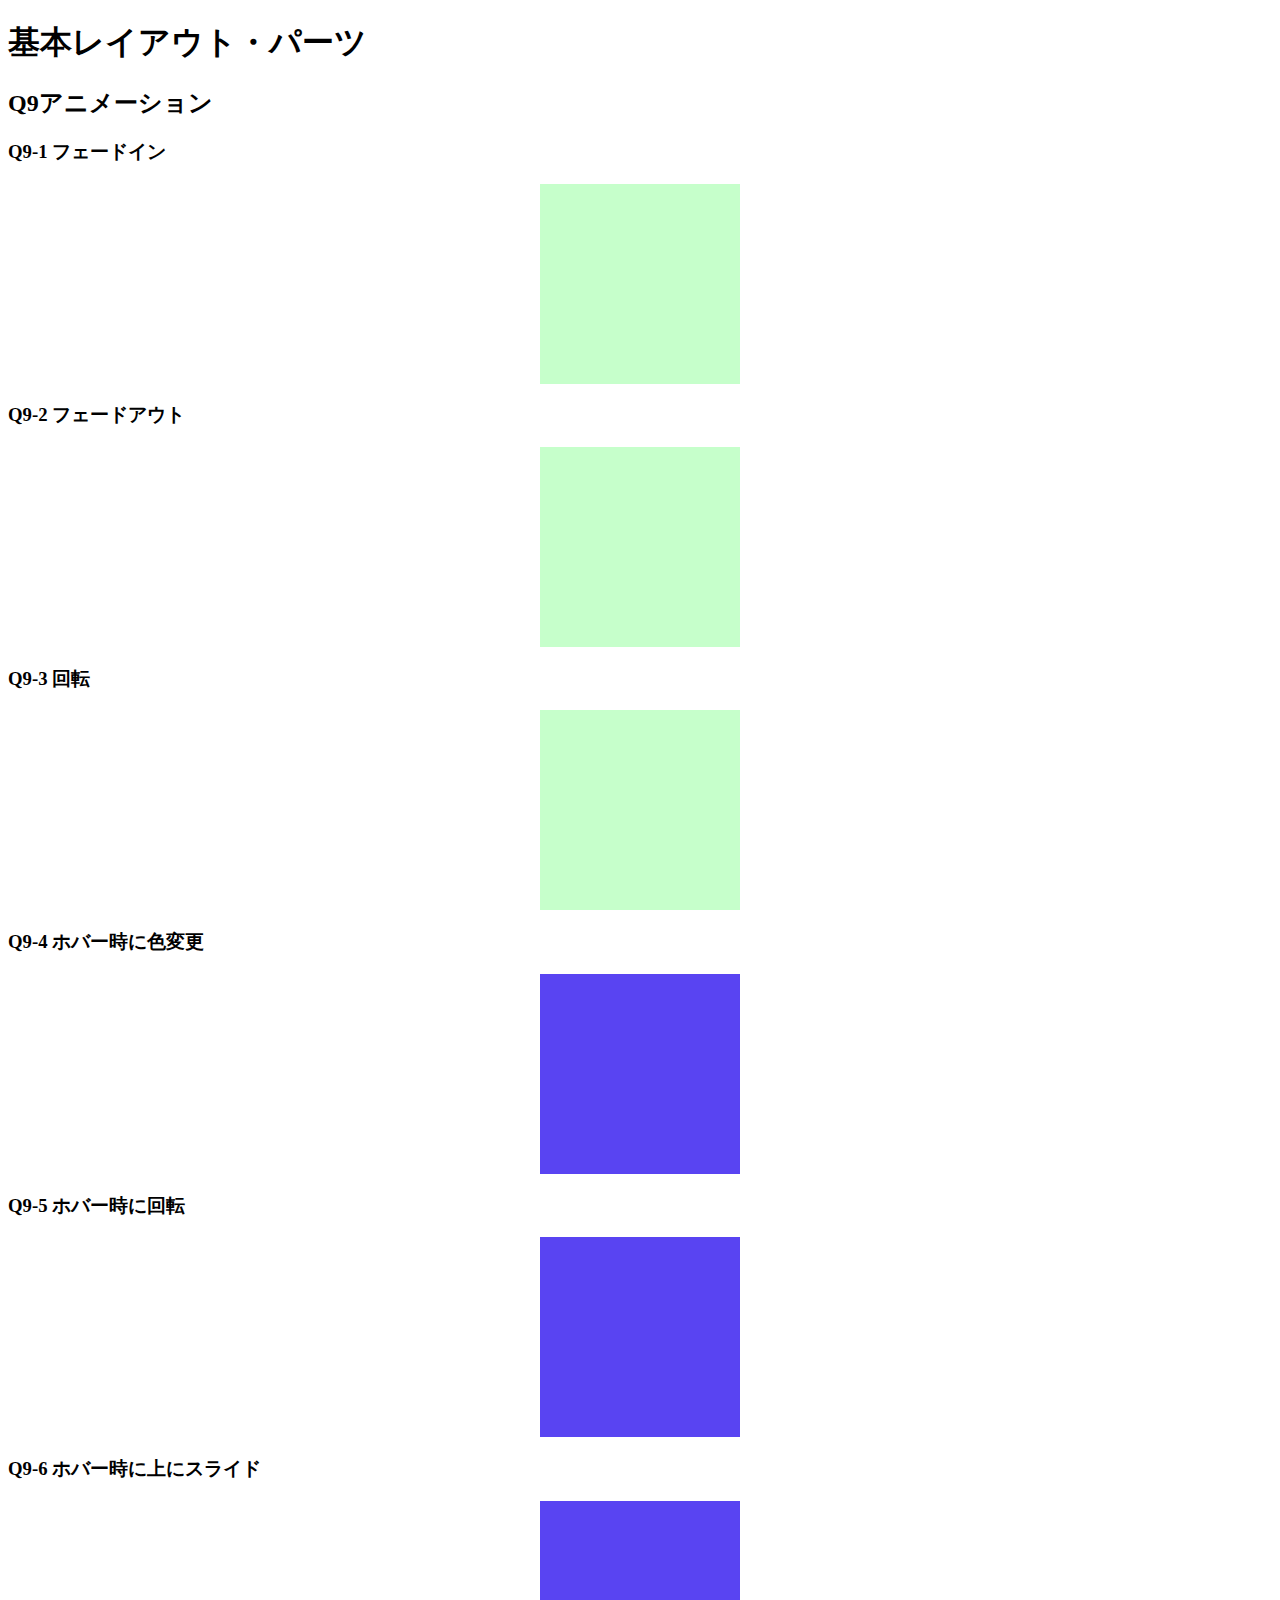
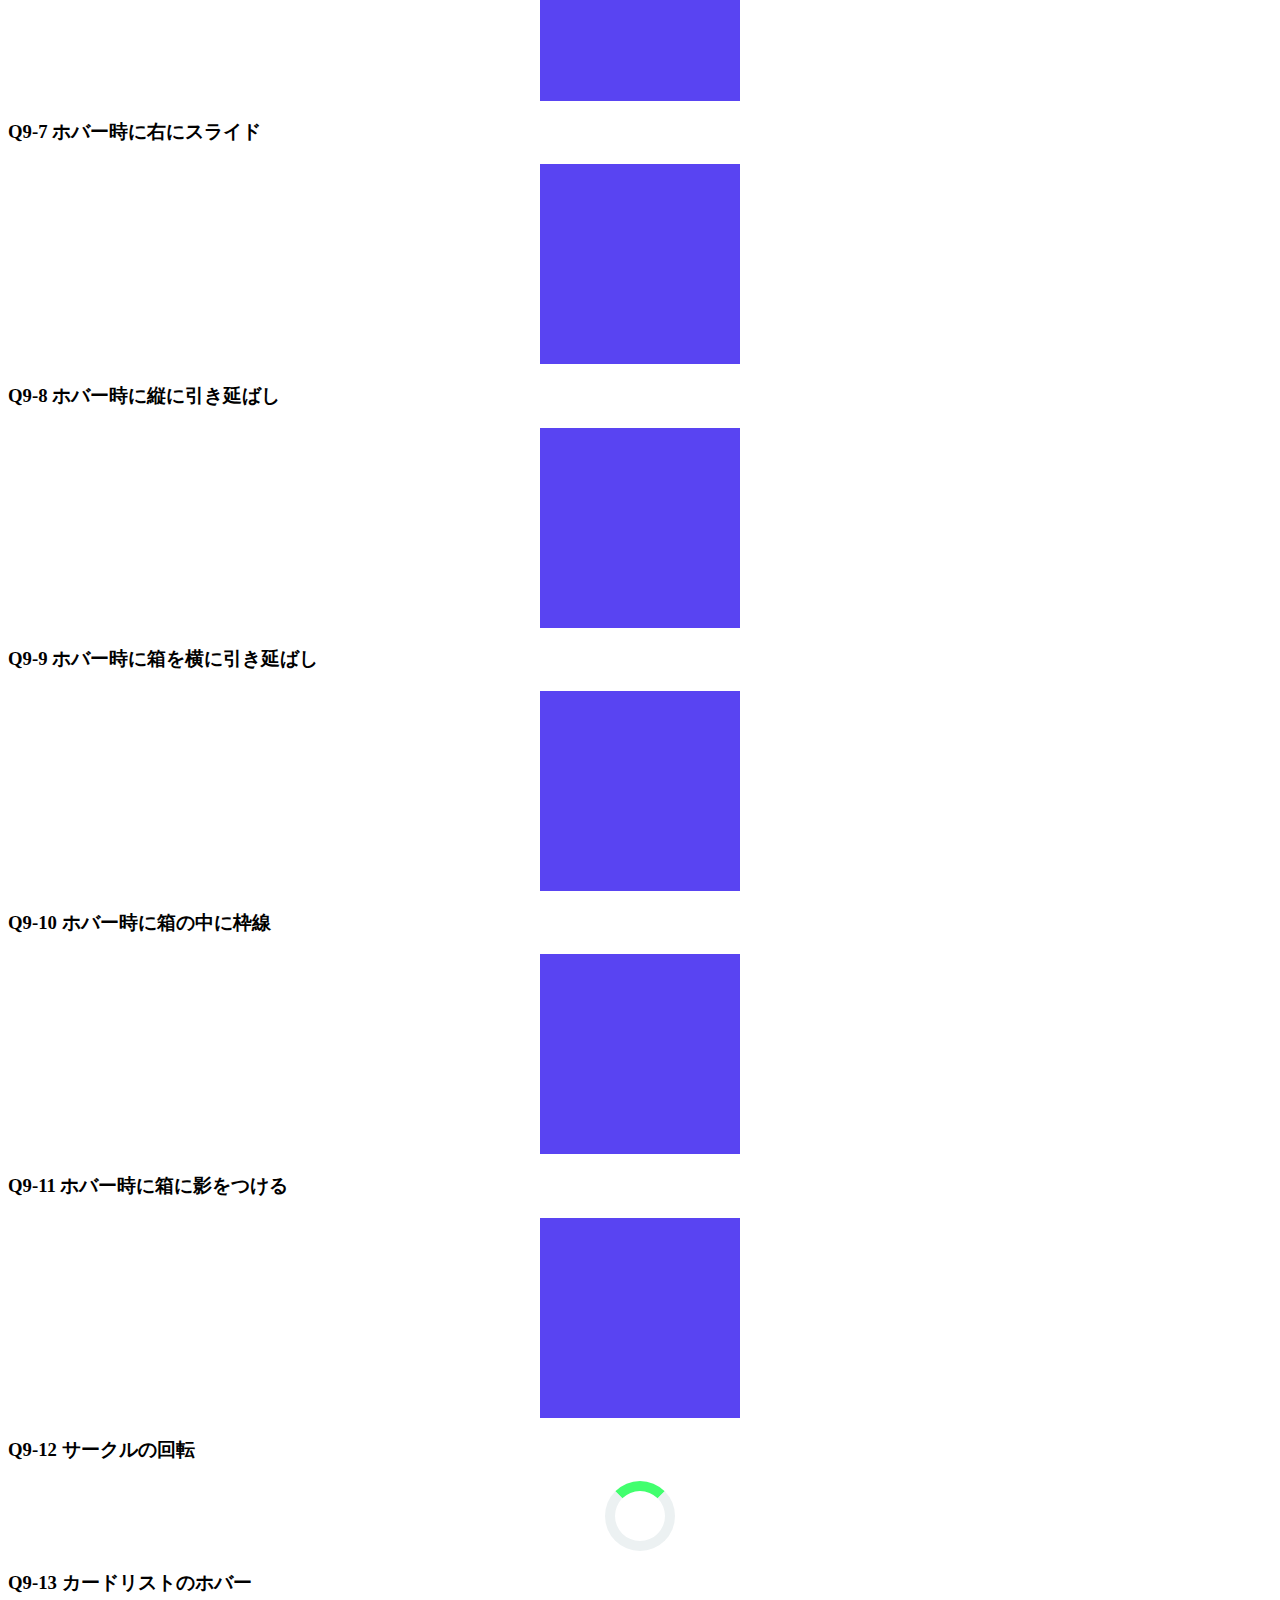
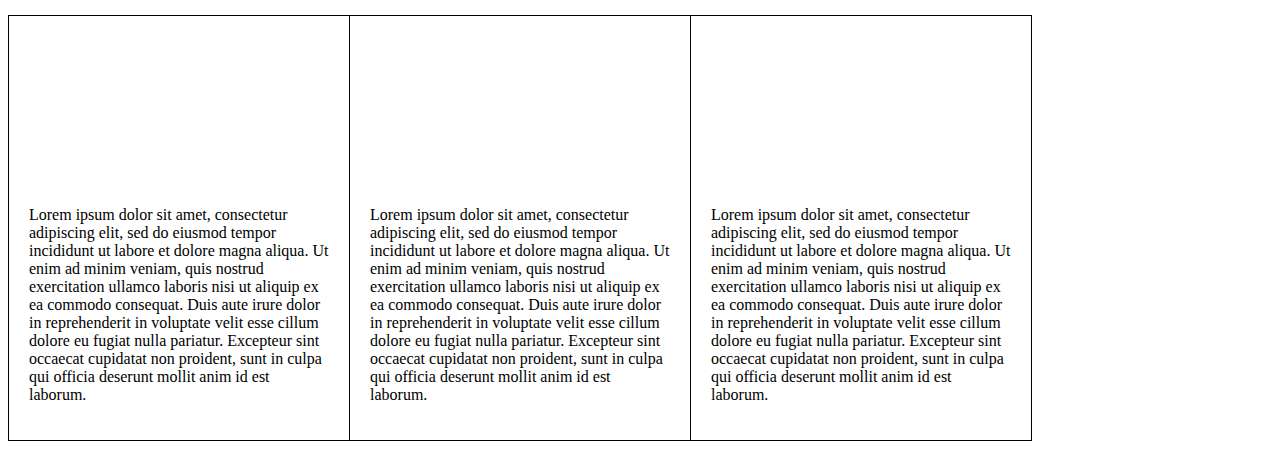
==== q9/q9/index.html @ 5ff4b356 "LayoutParts-part2の回答" ====
<!DOCTYPE html>
<html lang="ja">

<head>
  <meta charset="UTF-8">
  <meta name="viewport" content="width=device-width, initial-scale=1.0">
  <link rel="stylesheet" href="./css/reset.css">
  <link rel="stylesheet" href="./css/base.css">
  <link rel="stylesheet" href="./css/style.css">
  <title>LayoutParts-Q3</title>
</head>

<body>
  <h1 class="title">基本レイアウト・パーツ</h1>
  <h2 class="sub--title">Q9アニメーション</h2>
  <div class="wrapper">
    <section>
      <h3 class="question--title">Q9-1 フェードイン</h3>
      <!-- Q9-1ここから -->
      <div class="green-box fadeIn-box"></div>
      <!-- Q9-1ここまで -->
      <h3 class="question--title">Q9-2 フェードアウト</h3>
      <!-- Q9-2ここから -->
      <div class="green-box fadeOut-box"></div>
      <!-- Q9-2ここまで -->
      <h3 class="question--title">Q9-3 回転</h3>
      <!-- Q9-3ここまで -->
      <div class="green-box rotate-box"></div>
      <!-- Q9-3ここまで -->
    </section>
    <section>
      <h3 class="question--title">Q9-4 ホバー時に色変更</h3>
      <!-- Q9-4ここまで -->
      <div class="blue-box hover-box"></div>
      <!-- Q9-4ここまで -->
      <h3 class="question--title">Q9-5 ホバー時に回転</h3>
      <!-- Q9-5ここまで -->
      <div class="blue-box hover-rotate"></div>
      <!-- Q9-5ここまで -->
      <h3 class="question--title">Q9-6 ホバー時に上にスライド</h3>
      <!-- Q9-6ここまで -->
      <div class="blue-box move-up"></div>
      <!-- Q9-7ここまで -->
      <h3 class="question--title">Q9-7 ホバー時に右にスライド</h3>
      <!-- Q9-7ここまで -->
      <div class="blue-box move-right"></div>
      <!-- Q9-7ここまで -->
      <h3 class="question--title">Q9-8 ホバー時に縦に引き延ばし</h3>
      <!-- Q9-8ここまで -->
      <div class="blue-box stratch-height"></div>
      <!-- Q9-8ここまで -->
      <h3 class="question--title">Q9-9 ホバー時に箱を横に引き延ばし</h3>
      <!-- Q9-9ここまで -->
      <div class="blue-box stratch-width"></div>
      <!-- Q9-9ここまで -->
      <h3 class="question--title">Q9-10 ホバー時に箱の中に枠線</h3>
      <!-- Q9-10ここまで -->
      <div class="blue-box add-border"></div>
      <!-- Q9-10ここまで -->
      <h3 class="question--title">Q9-11 ホバー時に箱に影をつける</h3>
      <!-- Q9-11ここまで -->
      <div class="blue-box add-shadow"></div>
      <!-- Q9-11ここまで -->
    </section>
    <section>
      <h3 class="question--title">Q9-12 サークルの回転</h3>
      <!-- Q9-13ここまで -->
      <div class="loading-circle"></div>
      <!-- Q9-13ここまで -->
      <h3 class="question--title">Q9-13 カードリストのホバー</h3>
      <div class="check--sample">
        <div class="clearfix">
          <div class="profile-block">
            <div class="profile-image"></div>
            <p>
              Lorem ipsum dolor sit amet, consectetur adipiscing elit, sed do eiusmod tempor incididunt
              ut labore et dolore magna
              aliqua. Ut enim ad minim veniam, quis nostrud exercitation ullamco laboris nisi ut aliquip ex ea commodo
              consequat. Duis
              aute irure dolor in reprehenderit in voluptate velit esse cillum dolore eu fugiat nulla pariatur.
              Excepteur
              sint
              occaecat cupidatat non proident, sunt in culpa qui officia deserunt mollit anim id est laborum.
            </p>
          </div>
          <div class="profile-block">
            <div class="profile-image"></div>
            <p>
              Lorem ipsum dolor sit amet, consectetur adipiscing elit, sed do eiusmod tempor incididunt
              ut labore et dolore magna
              aliqua. Ut enim ad minim veniam, quis nostrud exercitation ullamco laboris nisi ut aliquip ex ea commodo
              consequat. Duis
              aute irure dolor in reprehenderit in voluptate velit esse cillum dolore eu fugiat nulla pariatur.
              Excepteur
              sint
              occaecat cupidatat non proident, sunt in culpa qui officia deserunt mollit anim id est laborum.
            </p>
          </div>
          <div class="profile-block">
            <div class="profile-image"></div>
            <p>
              Lorem ipsum dolor sit amet, consectetur adipiscing elit, sed do eiusmod tempor incididunt
              ut labore et dolore magna
              aliqua. Ut enim ad minim veniam, quis nostrud exercitation ullamco laboris nisi ut aliquip ex ea commodo
              consequat. Duis
              aute irure dolor in reprehenderit in voluptate velit esse cillum dolore eu fugiat nulla pariatur.
              Excepteur
              sint
              occaecat cupidatat non proident, sunt in culpa qui officia deserunt mollit anim id est laborum.
            </p>
          </div>
        </div>
        <!-- Q9-14ここまで -->
        <!-- Q9-14ここまで -->
      </div>
    </section>
  </div>
</body>

</html>
---- q9/q9/css/style.css ----
@charset "UTF-8";
.green-box {
  height: 200px;
  width: 200px;
  background-color: #76ff826b;
  margin: 0 auto;
}

@keyframes fadeIn {
  0% {
    opacity: 0;
  }
  100% {
    opacity: 1;
  }
}

.fadeIn-box {
  animation: fadeIn 4s;
}

.fadeOut-box {
  animation: fadeIn 4s 4s alternate-reverse;
}

@keyframes rotate {
  100% {
    transform: rotate(360deg);
  }
}

.rotate-box {
  animation: rotate 4s linear infinite;
}

.blue-box {
  height: 200px;
  width: 200px;
  background-color: #331aefd0;
  margin: 0 auto;
  transition: 0.5s;
}

.hover-box:hover {
  background-color: #ff27e2c9;
}

.hover-rotate:hover {
  transform: rotate(360deg);
}

.move-up:hover {
  transform: translateY(-20%);
}

.move-right:hover {
  transform: translateX(20%);
}

.stratch-height:hover {
  height: 300px;
}

.stratch-width:hover {
  width: 500px;
}

.add-border:hover {
  border: solid 10px #00ffe5;
  box-sizing: border-box;
}

.add-shadow:hover {
  box-shadow: 8px 11px 10px 3px #06031ed0;
}

.loading-circle {
  height: 50px;
  width: 50px;
  border-radius: 50%;
  border: solid 10px #ecf1f2;
  border-top: solid 10px #14ff4bcd;
  margin: 0 auto;
  animation: rotate 1.1s linear infinite;
}

.profile-block {
  width: 300px;
  padding: 20px;
  background: #ffffff;
  border: solid #000000;
  border-width: 1px 0 1px 1px;
  float: left;
  transition: 0.6s;
}

.profile-block:last-child {
  border-right: solid 1px #000000;
}

.profile-block:hover {
  box-shadow: 0px 0px 10px 3px #424242d0;
  position: relative;
  z-index: 2;
}

.profile-image {
  height: 150px;
  width: 150px;
  background: no-repeat center / cover url("https://picsum.photos/id/1005/200/300");
  border-radius: 50%;
  margin: 0 auto 20px;
}

.clearfix::after {
  content: "";
  display: block;
  clear: both;
}
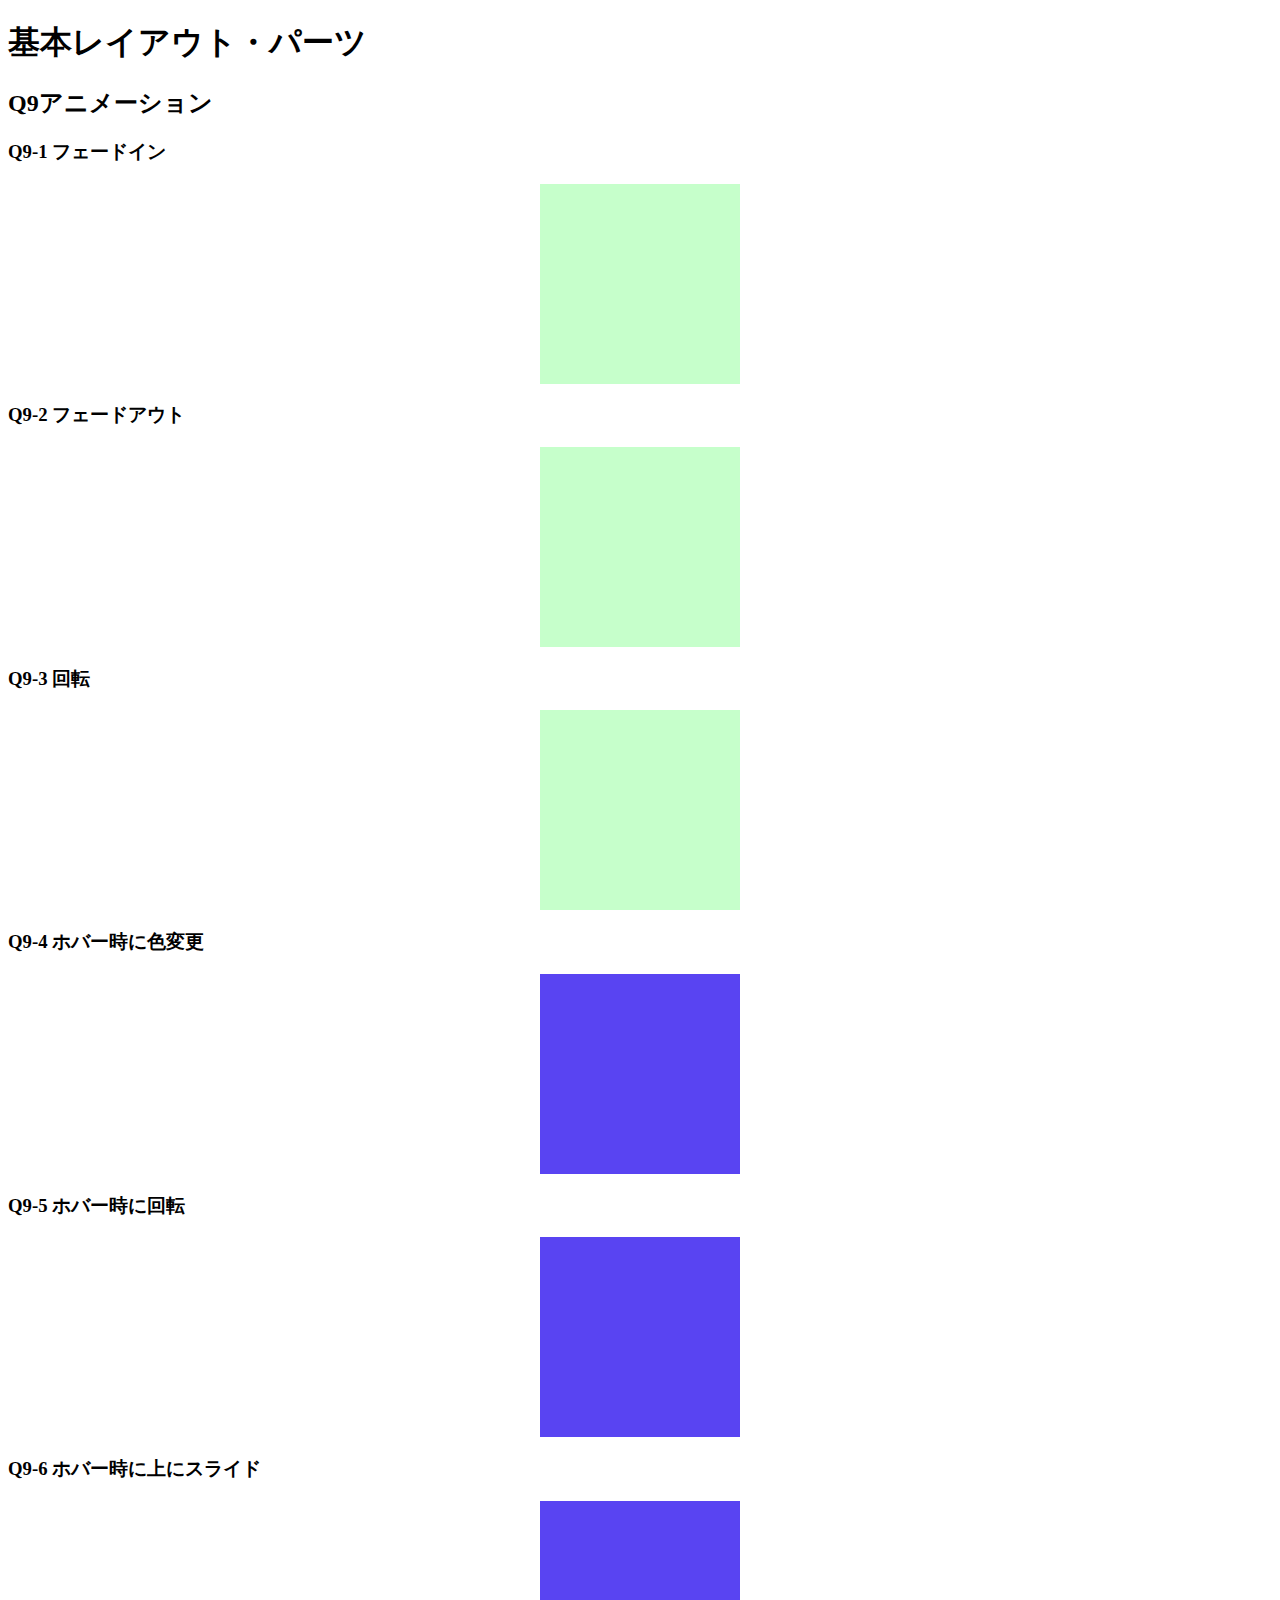
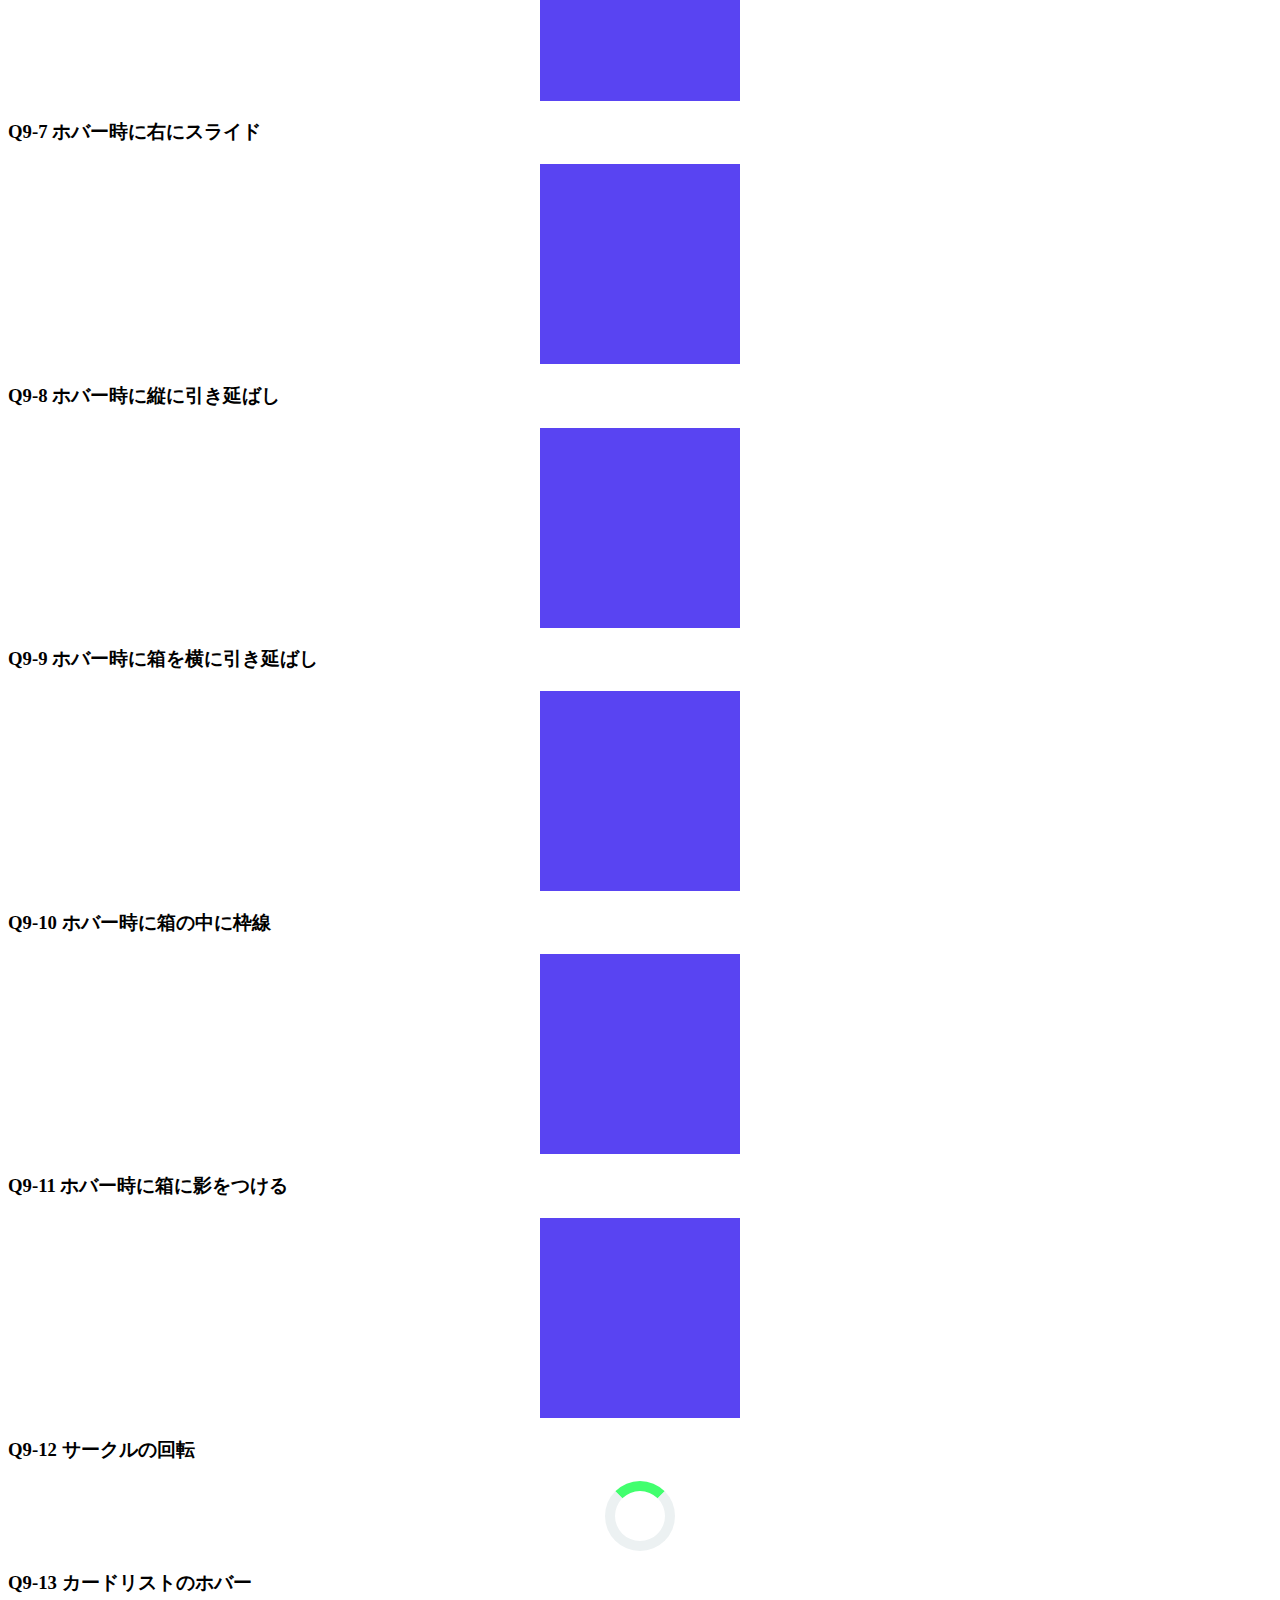
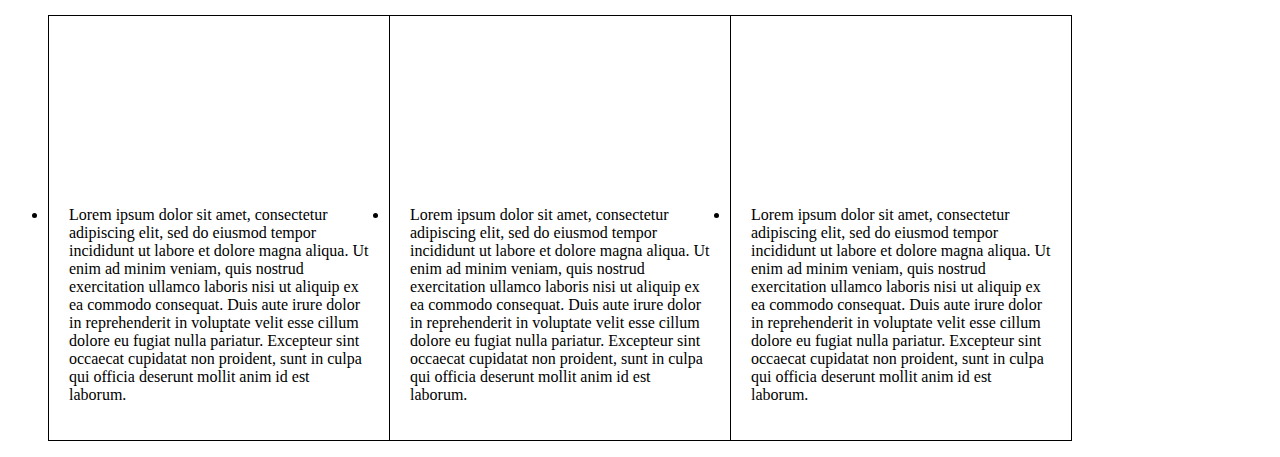
==== commit 38b3af77: "q9の修正" ====
--- a/q9/q9/index.html
+++ b/q9/q9/index.html
@@ -69,8 +69,8 @@
       <!-- Q9-13ここまで -->
       <h3 class="question--title">Q9-13 カードリストのホバー</h3>
       <div class="check--sample">
-        <div class="clearfix">
-          <div class="profile-block">
+        <ul class="profile-ul">
+          <li class="profile-block">
             <div class="profile-image"></div>
             <p>
               Lorem ipsum dolor sit amet, consectetur adipiscing elit, sed do eiusmod tempor incididunt
@@ -82,8 +82,8 @@
               sint
               occaecat cupidatat non proident, sunt in culpa qui officia deserunt mollit anim id est laborum.
             </p>
-          </div>
-          <div class="profile-block">
+          </li>
+          <li class="profile-block">
             <div class="profile-image"></div>
             <p>
               Lorem ipsum dolor sit amet, consectetur adipiscing elit, sed do eiusmod tempor incididunt
@@ -95,8 +95,8 @@
               sint
               occaecat cupidatat non proident, sunt in culpa qui officia deserunt mollit anim id est laborum.
             </p>
-          </div>
-          <div class="profile-block">
+          </li>
+          <li class="profile-block">
             <div class="profile-image"></div>
             <p>
               Lorem ipsum dolor sit amet, consectetur adipiscing elit, sed do eiusmod tempor incididunt
@@ -108,8 +108,8 @@
               sint
               occaecat cupidatat non proident, sunt in culpa qui officia deserunt mollit anim id est laborum.
             </p>
-          </div>
-        </div>
+          </li>
+        </ul>
         <!-- Q9-14ここまで -->
         <!-- Q9-14ここまで -->
       </div>
--- a/q9/q9/css/style.css
+++ b/q9/q9/css/style.css
@@ -26,6 +26,8 @@
 @keyframes rotate {
   100% {
     transform: rotate(360deg);
+    -webkit-transform: rotate(360deg);
+    -ms-transform: rotate(360deg);  
   }
 }
 
@@ -47,14 +49,20 @@
 
 .hover-rotate:hover {
   transform: rotate(360deg);
+  -webkit-transform: rotate(360deg);
+  -ms-transform: rotate(360deg);
 }
 
 .move-up:hover {
   transform: translateY(-20%);
+  -webkit-transform: translateY(-20%);
+  -ms-transform: translateY(-20%);
 }
 
 .move-right:hover {
   transform: translateX(20%);
+  -webkit-transform: translateX(20%);
+  -ms-transform: translateX(20%);
 }
 
 .stratch-height:hover {
@@ -84,13 +92,17 @@
   animation: rotate 1.1s linear infinite;
 }
 
+.profile-ul {
+  display: flex;
+}
+
 .profile-block {
   width: 300px;
   padding: 20px;
   background: #ffffff;
   border: solid #000000;
   border-width: 1px 0 1px 1px;
-  float: left;
+  /* float: left; */
   transition: 0.6s;
 }
 
@@ -100,7 +112,7 @@
 
 .profile-block:hover {
   box-shadow: 0px 0px 10px 3px #424242d0;
-  position: relative;
+  /* position: relative; */
   z-index: 2;
 }
 
@@ -111,9 +123,3 @@
   border-radius: 50%;
   margin: 0 auto 20px;
 }
-
-.clearfix::after {
-  content: "";
-  display: block;
-  clear: both;
-}
